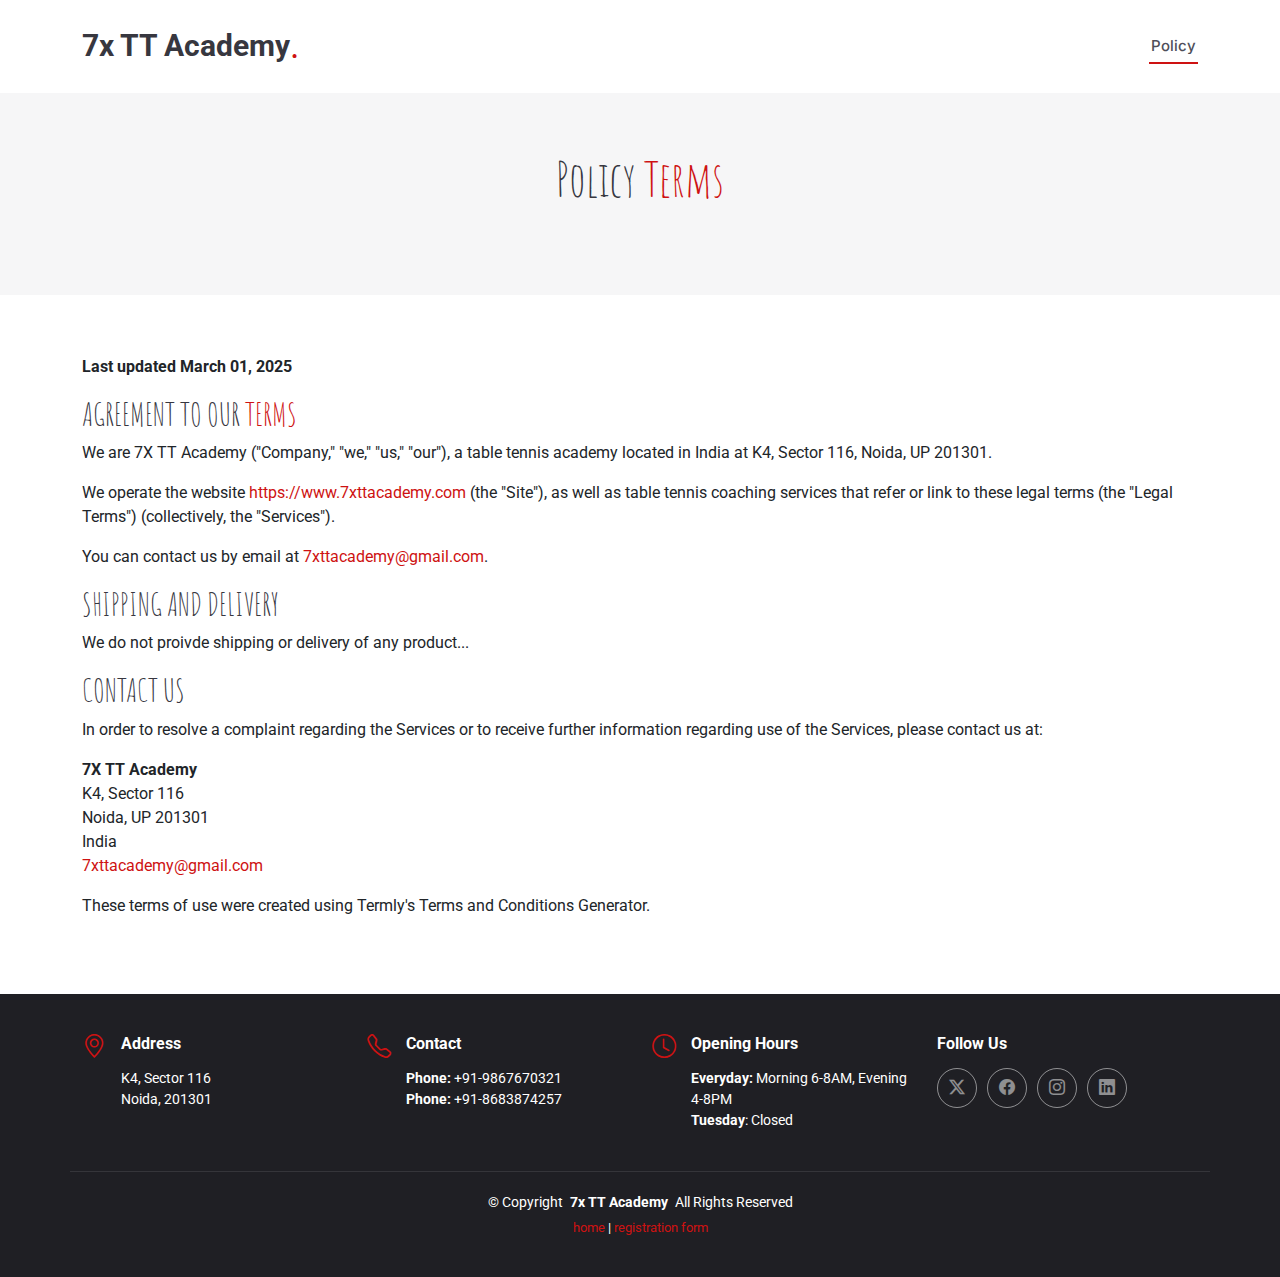
==== policy.html @ 9c643a3c "Create policy.html" ====
<!DOCTYPE html>
<html lang="en">

<head>
  <meta charset="utf-8">
  <meta content="width=device-width, initial-scale=1.0" name="viewport">
  <title>terms & conditions</title>
  <meta name="description" content="best table tennis academy in Noida">
  <meta name="keywords" content="table tennis, sports academy">

  <!-- Favicons -->
  <link href="assets/img/favicon.png" rel="icon">
  <link href="assets/img/apple-touch-icon.png" rel="apple-touch-icon">

  <!-- Fonts -->
  <link href="https://fonts.googleapis.com" rel="preconnect">
  <link href="https://fonts.gstatic.com" rel="preconnect" crossorigin>
  <link href="https://fonts.googleapis.com/css2?family=Roboto:ital,wght@0,100;0,300;0,400;0,500;0,700;0,900;1,100;1,300;1,400;1,500;1,700;1,900&family=Inter:wght@100;200;300;400;500;600;700;800;900&family=Amatic+SC:wght@400;700&display=swap" rel="stylesheet">

  <!-- Vendor CSS Files -->
  <link href="assets/vendor/bootstrap/css/bootstrap.min.css" rel="stylesheet">
  <link href="assets/vendor/bootstrap-icons/bootstrap-icons.css" rel="stylesheet">
  <link href="assets/vendor/aos/aos.css" rel="stylesheet">
  <link href="assets/vendor/glightbox/css/glightbox.min.css" rel="stylesheet">
  <link href="assets/vendor/swiper/swiper-bundle.min.css" rel="stylesheet">

  <!-- Main CSS File -->
  <link href="assets/css/main.css" rel="stylesheet">

</head>

<body class="starter-page-page">

    <header id="header" class="header d-flex align-items-center sticky-top">
    <div class="container position-relative d-flex align-items-center justify-content-between">

        <a href="index.html" class="logo d-flex align-items-center me-auto me-xl-0">
        <!-- Uncomment the line below if you also wish to use an image logo -->
        <!-- <img src="assets/img/logo.png" alt=""> -->
        <h1 class="sitename">7x TT Academy</h1>
        <span>.</span>
        </a>

        <nav id="navmenu" class="navmenu">
        <ul>
            <li><a href="#hero" class="active">Policy<br></a></li>
        </ul>
        <i class="mobile-nav-toggle d-xl-none bi bi-list"></i>
        </nav>

    </div>
    </header>

  <main class="main">

    <!-- Page Title -->
    <div class="page-title" data-aos="fade" style="padding-bottom:20px;padding-top:40px;">
        <div class="container section-title" data-aos="fade-up">
            <p><span>Policy</span> <span class="description-title">Terms</span></p>
          </div><!-- End Section Title -->
    </div><!-- End Page Title -->

    <!-- Starter Section Section -->
    <section id="starter-section" class="starter-section section">

      <div class="container" data-aos="fade-up">
    
        <p><strong>Last updated March 01, 2025</strong></p>
        
        <h2>AGREEMENT TO OUR <a href="https://7xttacademy.com/tc.html">TERMS</a></h2>
        <p>We are 7X TT Academy ("Company," "we," "us," "our"), a table tennis academy located in India at K4, Sector 116, Noida, UP 201301.</p>
        <p>We operate the website <a href="https://www.7xttacademy.com">https://www.7xttacademy.com</a> (the "Site"), as well as table tennis coaching services that refer or link to these legal terms (the "Legal Terms") (collectively, the "Services").</p>
        <p>You can contact us by email at <a href="mailto:7xttacademy@gmail.com">7xttacademy@gmail.com</a>.</p>
        
        <h2>SHIPPING AND DELIVERY</h2>
        <p>We do not proivde shipping or delivery of any product...</p>
        
        <h2>CONTACT US</h2>
        <p>In order to resolve a complaint regarding the Services or to receive further information regarding use of the Services, please contact us at:</p>
        <address>
            <strong>7X TT Academy</strong><br>
            K4, Sector 116<br>
            Noida, UP 201301<br>
            India<br>
            <a href="mailto:7xttacademy@gmail.com">7xttacademy@gmail.com</a>
        </address>
        
        <p>These terms of use were created using Termly's Terms and Conditions Generator.</p>

      </div>

    </section><!-- /Starter Section Section -->

  </main>

  <footer id="footer" class="footer dark-background">

    <div class="container">
      <div class="row gy-3">
        <div class="col-lg-3 col-md-6 d-flex">
          <i class="bi bi-geo-alt icon"></i>
          <div class="address">
            <h4>Address</h4>
            <p>K4, Sector 116</p>
            <p>Noida, 201301</p>
            <p></p>
          </div>

        </div>

        <div class="col-lg-3 col-md-6 d-flex">
          <i class="bi bi-telephone icon"></i>
          <div>
            <h4>Contact</h4>
            <p>
              <strong>Phone:</strong> <span>+91-9867670321</span><br>
              <strong>Phone:</strong> <span>+91-8683874257</span><br>
            </p>
          </div>
        </div>

        <div class="col-lg-3 col-md-6 d-flex">
          <i class="bi bi-clock icon"></i>
          <div>
            <h4>Opening Hours</h4>
            <p>
              <strong>Everyday:</strong> <span>Morning 6-8AM, Evening 4-8PM</span><br>
              <strong>Tuesday</strong>: <span>Closed</span>
            </p>
          </div>
        </div>

        <div class="col-lg-3 col-md-6">
          <h4>Follow Us</h4>
          <div class="social-links d-flex">
            <a href="#" class="twitter"><i class="bi bi-twitter-x"></i></a>
            <a href="#" class="facebook"><i class="bi bi-facebook"></i></a>
            <a href="#" class="instagram"><i class="bi bi-instagram"></i></a>
            <a href="#" class="linkedin"><i class="bi bi-linkedin"></i></a>
          </div>
        </div>

      </div>
    </div>

    <div class="container copyright text-center mt-4">
      <p>© <span>Copyright</span> <strong class="px-1 sitename">7x TT Academy</strong> <span>All Rights Reserved</span></p>
      <div class="credits">
        <a href="index.html">home</a> | <a href="https://forms.gle/jnSmpHUoxXprnDE46" target="_blank">registration form</a>
      </div>
    </div>

  </footer>

  <!-- Scroll Top -->
  <a href="#" id="scroll-top" class="scroll-top d-flex align-items-center justify-content-center"><i class="bi bi-arrow-up-short"></i></a>

  <!-- Preloader -->
  <div id="preloader"></div>

  <!-- Vendor JS Files -->
  <script src="assets/vendor/bootstrap/js/bootstrap.bundle.min.js"></script>
  <script src="assets/vendor/php-email-form/validate.js"></script>
  <script src="assets/vendor/aos/aos.js"></script>
  <script src="assets/vendor/glightbox/js/glightbox.min.js"></script>
  <script src="assets/vendor/purecounter/purecounter_vanilla.js"></script>
  <script src="assets/vendor/swiper/swiper-bundle.min.js"></script>

  <!-- Main JS File -->
  <script src="assets/js/main.js"></script>

</body>

</html>
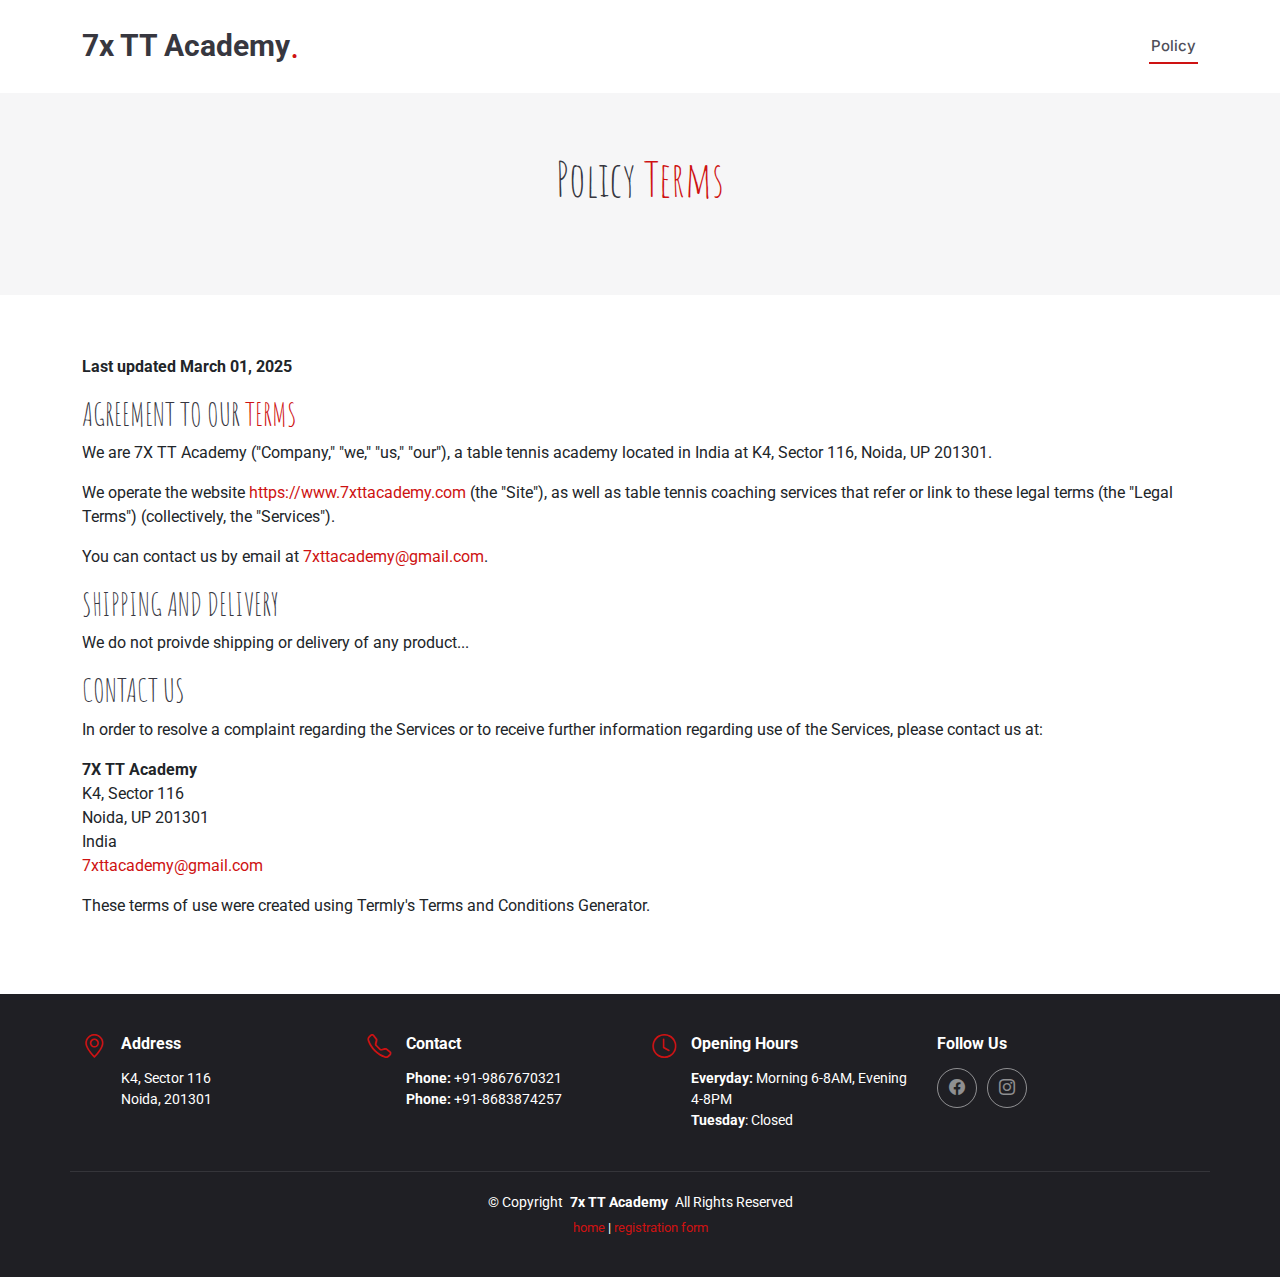
==== commit a98bd78f: "Update policy.html" ====
--- a/policy.html
+++ b/policy.html
@@ -133,10 +133,8 @@
         <div class="col-lg-3 col-md-6">
           <h4>Follow Us</h4>
           <div class="social-links d-flex">
-            <a href="#" class="twitter"><i class="bi bi-twitter-x"></i></a>
-            <a href="#" class="facebook"><i class="bi bi-facebook"></i></a>
-            <a href="#" class="instagram"><i class="bi bi-instagram"></i></a>
-            <a href="#" class="linkedin"><i class="bi bi-linkedin"></i></a>
+            <a href="https://www.facebook.com/7xttacademy/" class="facebook"><i class="bi bi-facebook"></i></a>
+            <a href="https://www.instagram.com/7xttacademy/" class="instagram"><i class="bi bi-instagram"></i></a>
           </div>
         </div>
 
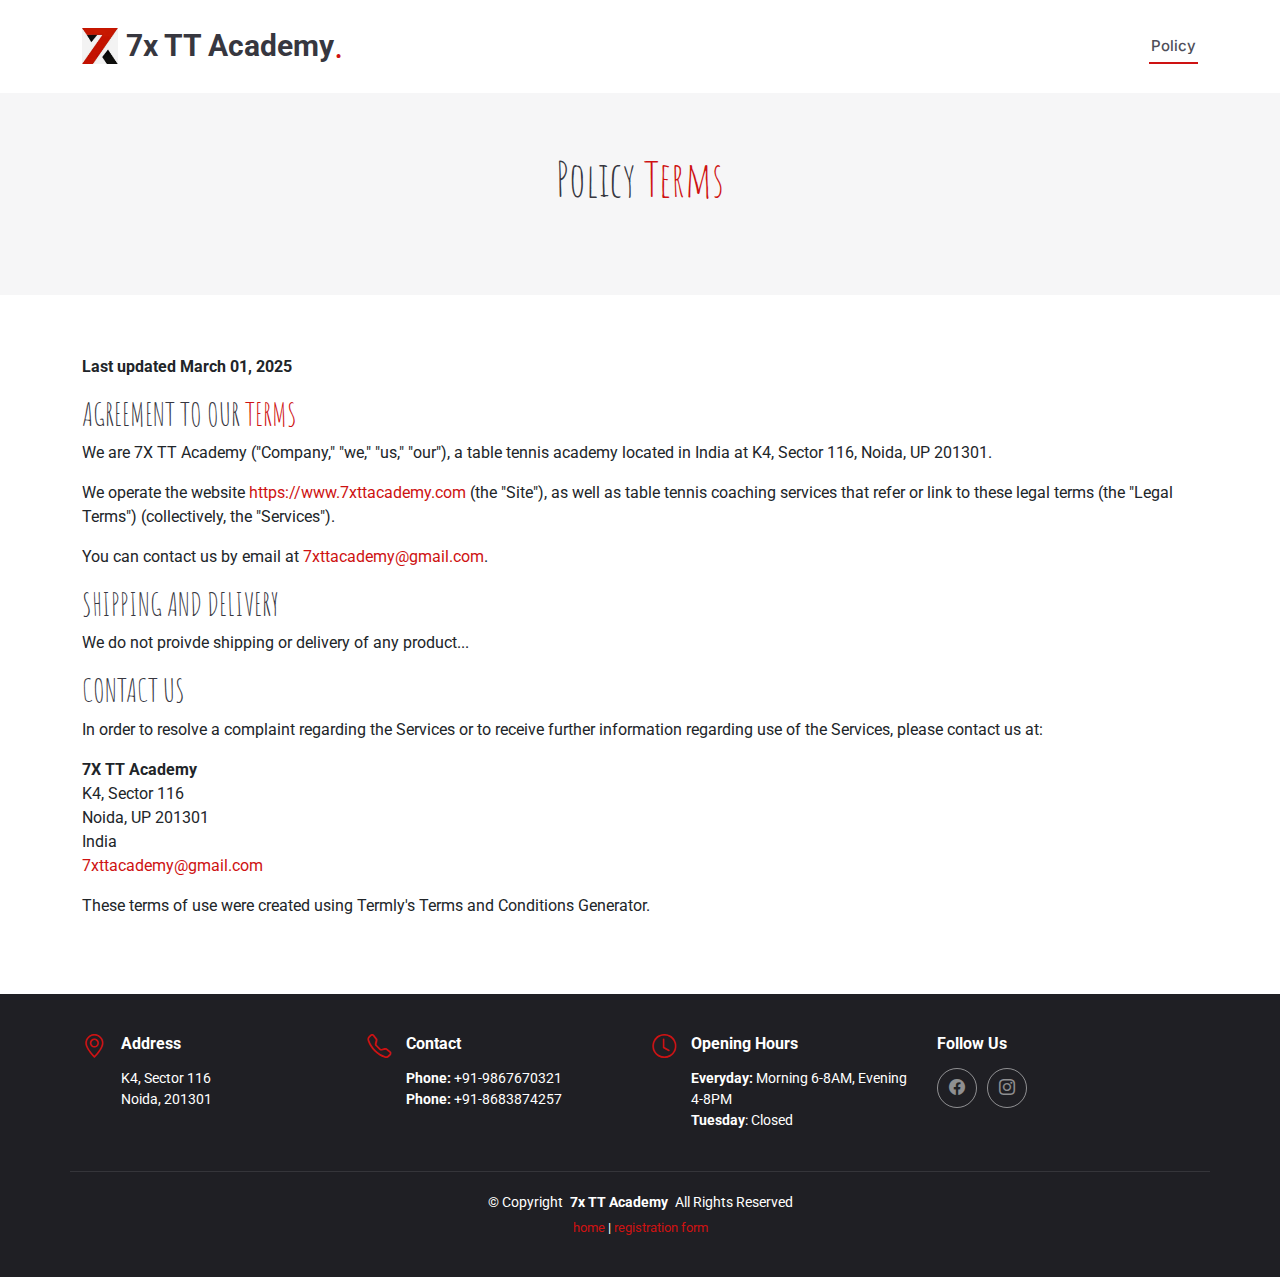
==== commit 0f333fcc: "Update policy.html" ====
--- a/policy.html
+++ b/policy.html
@@ -36,7 +36,7 @@
 
         <a href="index.html" class="logo d-flex align-items-center me-auto me-xl-0">
         <!-- Uncomment the line below if you also wish to use an image logo -->
-        <!-- <img src="assets/img/logo.png" alt=""> -->
+        <img src="assets/img/app_icon_512x512.png" alt="">
         <h1 class="sitename">7x TT Academy</h1>
         <span>.</span>
         </a>
